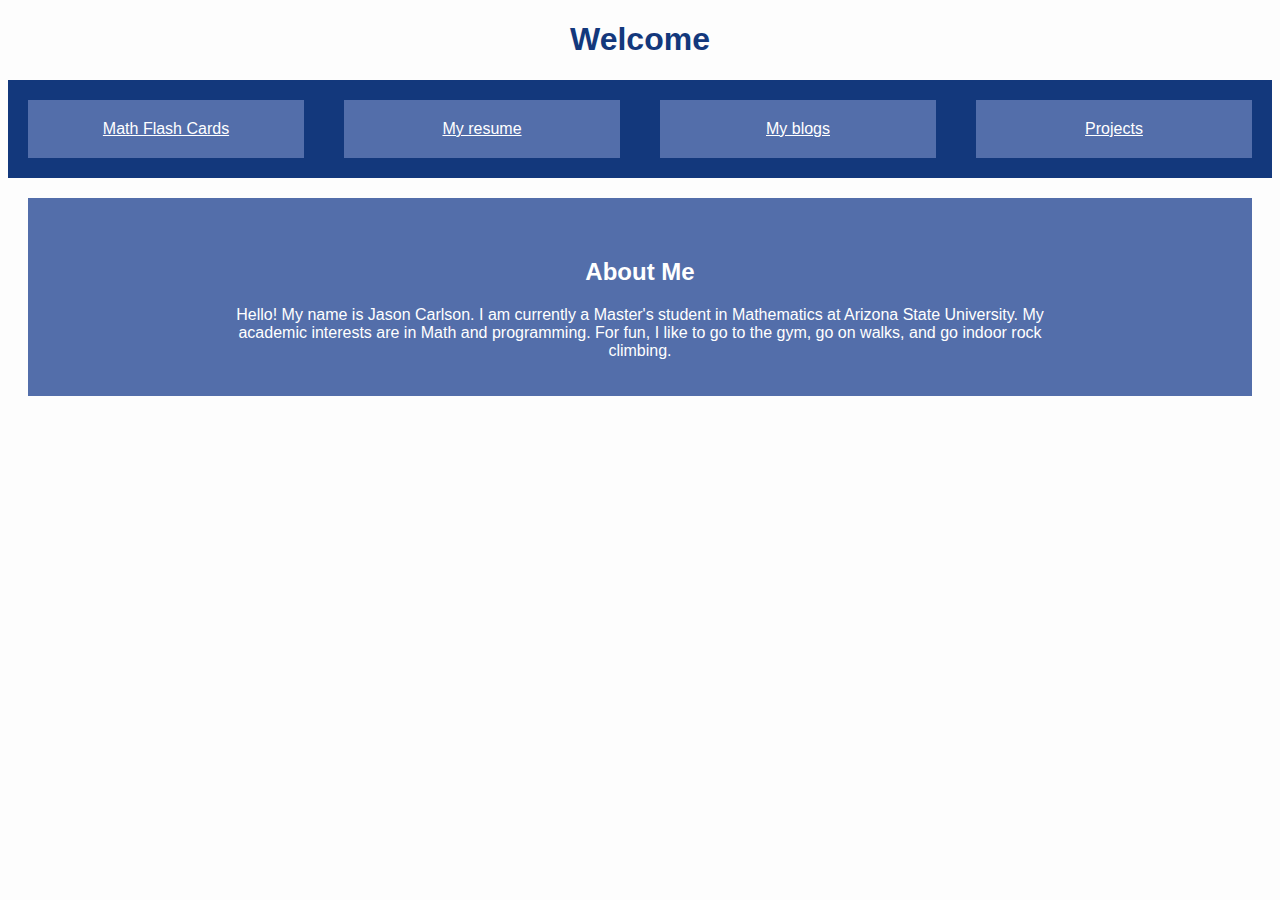
==== project0/index.html @ ab6cc787 "Updated blog page to include a post" ====
<!DOCTYPE html>
<html>
    <head>
        <title>My Webpage</title>
        <link rel="stylesheet" type="text/css" href="mystyle.css">
        <link rel="stylesheet" href="https://stackpath.bootstrapcdn.com/bootstrap/4.5.0/css/bootstrap.min.css" integrity="sha384-9aIt2nRpC12Uk9gS9baDl411NQApFmC26EwAOH8WgZl5MYYxFfc+NcPb1dKGj7Sk" crossorigin="anonymous">
    </head>
    <body class="classic">
        <h1 class="mainHeader">Welcome</h1>
        <div id="links">
            <div class="pageLink"><a href="flashCards.html">Math Flash Cards</a></div>
            <div class="pageLink"><a href="resume.html">My resume</a></div>
            <div class="pageLink"><a href="blog.html">My blogs</a></div>
            <div class="pageLink"><a href="projects.html">Projects</a></div>
        </div>
        <div id="aboutMe">
            <h2>About Me</h2>
            <p>Hello! My name is Jason Carlson. I am currently a Master's student in Mathematics
                    at Arizona State University. My academic interests are in Math and programming.
                    For fun, I like to go to the gym, go on walks, and go indoor rock climbing. 
            </p>
        </div>

        <section>

        </section>
    </body>
</html>
---- project0/mystyle.css ----
.classic {
  background-color: #fdfdfd;
}

.dataTable2 {
  border-collapse: collapse;
  border: 1px solid black;
  width: 20%;
  margin-left: 40%;
  margin-top: 20px;
  margin-bottom: 20px;
}

.dataTable {
  color: white;
  font-family: Arial, Helvetica, sans-serif;
}

#links {
  background-color: #13387c;
  display: flex;
  flex-direction: row;
  margin-bottom: 20px;
}

.pageLink {
  background-color: #536eaa;
  margin: 20px 20px 20px 20px;
  padding: 20px 20px 20px 20px;
  width: 25%;
  text-align: center;
}

@media (max-width: 1000px) {
  #links {
    background-color: #13387c;
    display: flex;
    flex-direction: column;
    align-items: center;
    margin-bottom: 20px;
  }

  .pageLink {
    background-color: #536eaa;
    margin: 20px 20px 20px 20px;
    padding: 20px 20px 20px 20px;
    width: 80%;
    text-align: center;
  }
}
.pageLink a {
  color: white;
  font-family: Arial, Helvetica, sans-serif;
}

.mainHeader {
  color: #13387c;
  font-family: Arial, Helvetica, sans-serif;
  text-align: center;
}

#aboutMe {
  background-color: #536eaa;
  margin: 20px 20px 20px 20px;
  padding: 20px 20px 20px 20px;
  color: white;
  font-family: Arial, Helvetica, sans-serif;
  align-self: center;
  text-align: center;
}

.flash-card {
  background-color: #536eaa;
  color: white;
  align-self: center;
  text-align: center;
  width: 100%;
  height: 200px;
  margin: 20px 20px 20px 20px;
  padding: 20px 20px 20px 20px;
}

p {
  margin-left: 15%;
  margin-right: 15%;
}

h2 {
  margin-top: 40px;
}

ol {
  margin-left: 40%;
  margin-right: 40%;
}

/*# sourceMappingURL=mystyle.css.map */
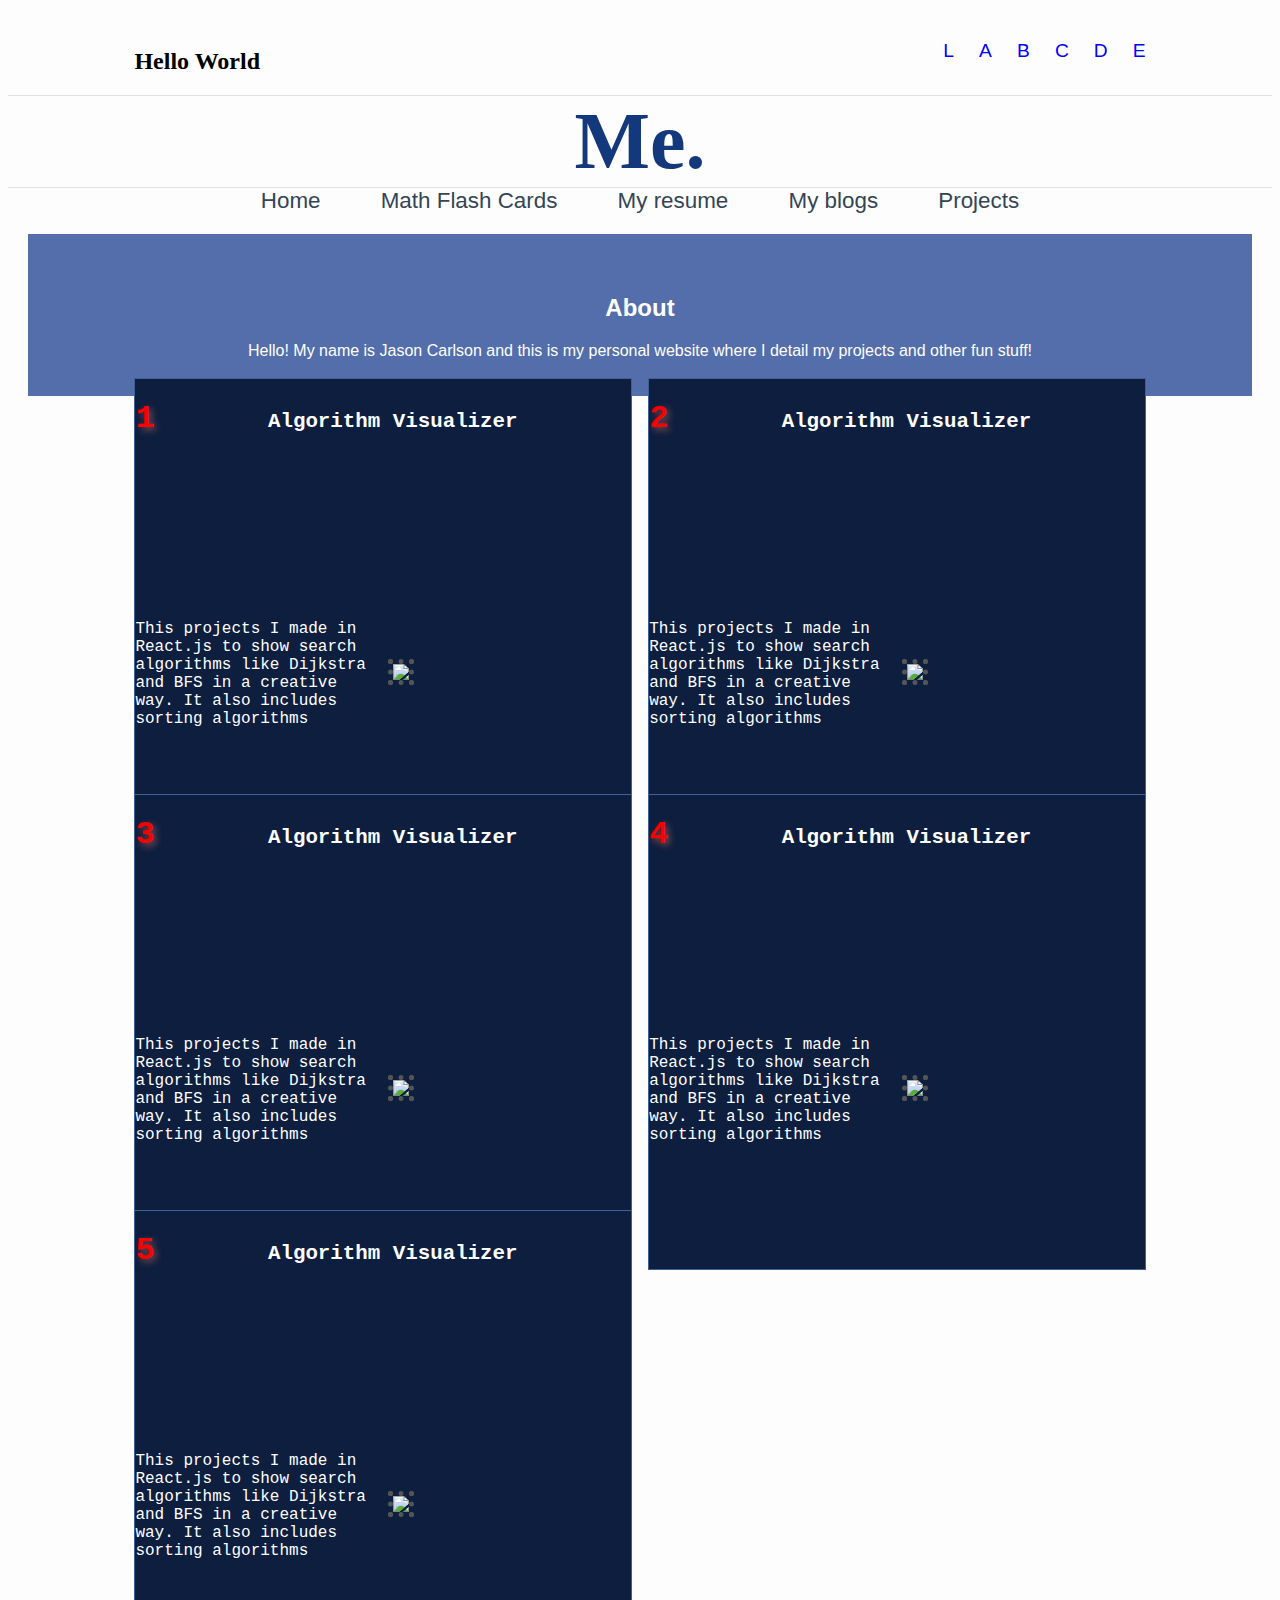
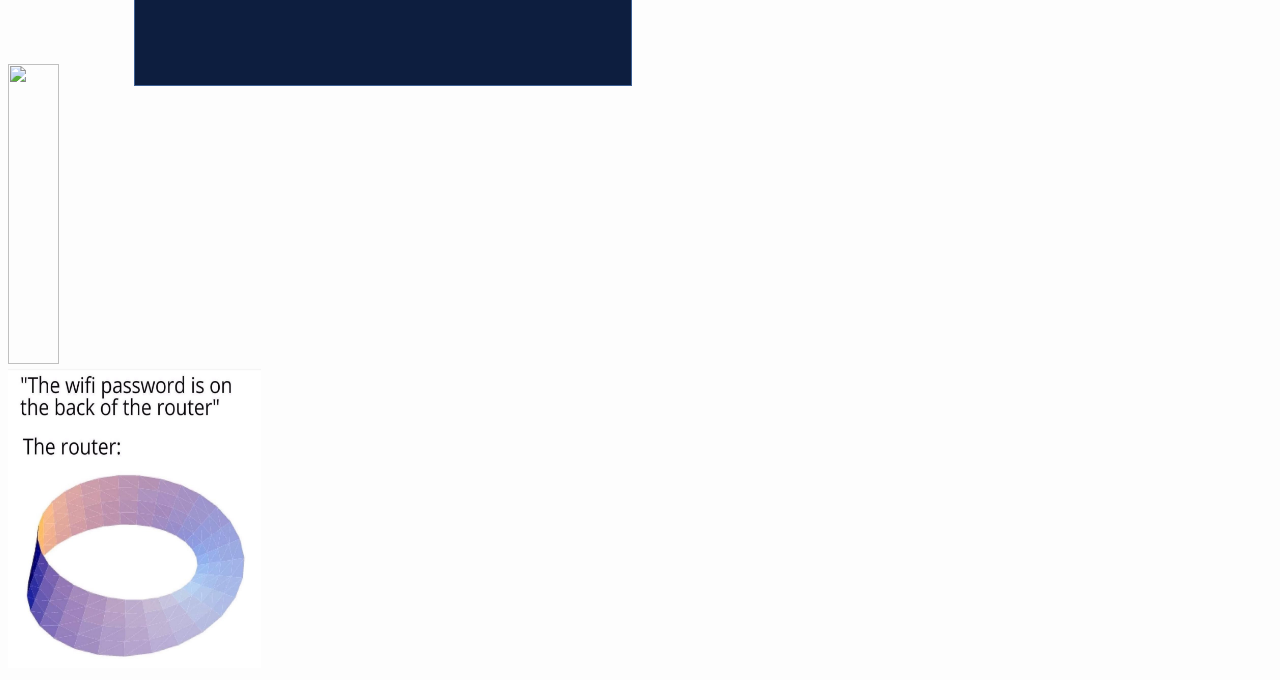
==== commit 8635721d: "Added project cards" ====
--- a/project0/index.html
+++ b/project0/index.html
@@ -4,25 +4,142 @@
         <title>My Webpage</title>
         <link rel="stylesheet" type="text/css" href="mystyle.css">
         <link rel="stylesheet" href="https://stackpath.bootstrapcdn.com/bootstrap/4.5.0/css/bootstrap.min.css" integrity="sha384-9aIt2nRpC12Uk9gS9baDl411NQApFmC26EwAOH8WgZl5MYYxFfc+NcPb1dKGj7Sk" crossorigin="anonymous">
+        <script src="https://kit.fontawesome.com/506b4cab60.js" crossorigin="anonymous"></script>
+        <script>
+            items = [];
+
+            function createRow() {
+                var row = document.createElement("div");
+                row.className = "content-row";
+                document.getElementsByClassName("content-container")[0].appendChild(row);
+            }
+
+            function createItemHeader(number, title){
+               var itemHeader = document.createElement("div");
+               itemHeader.className = "content-header";
+               
+               var numberLabel = document.createElement("div");
+               numberLabel.className = "number-label";
+               numberLabel.innerHTML = number;
+
+               var titleDiv = document.createElement("div");
+               titleDiv.innerHTML = title;
+
+               var checkDiv = document.createElement("div");
+               var checkSymbol = document.createElement("i");
+               checkSymbol.className = "fas fa-check";
+               checkDiv.appendChild(checkSymbol);
+
+               itemHeader.appendChild(numberLabel);
+               itemHeader.appendChild(titleDiv);
+               itemHeader.appendChild(checkDiv);
+               return itemHeader;
+            }
+
+            function createItemBody(description, image){
+               var itemBody = document.createElement("div");
+               itemBody.className = "content-body";
+               
+               var descriptionDiv = document.createElement("div");
+               descriptionDiv.className = "content-body-item";
+               descriptionDiv.innerHTML = description;
+
+               var imageDiv = document.createElement("div");
+               imageDiv.className = "content-body-item";
+               var theImage = document.createElement("img");
+               theImage.className= "myImage";
+               theImage.src = image;
+               imageDiv.appendChild(theImage);
+
+               itemBody.appendChild(descriptionDiv);
+               itemBody.appendChild(imageDiv);
+               return itemBody;
+            }
+
+            function createItem(number, title, description, image) {
+                if(items.length % 2 === 0){
+                    createRow();
+                }
+                var newItem = document.createElement("div");
+                newItem.className = "content-item-container";
+                newItem.appendChild(createItemHeader(number, title));
+                newItem.appendChild(createItemBody(description, image));
+
+                var rows = document.getElementsByClassName('content-container')[0];
+                var last_row = rows.children[rows.children.length - 1];
+                console.log(last_row);
+                last_row.appendChild(newItem);
+                items.push(newItem);
+
+                return;
+            }
+
+            window.onload = () => {
+                createItem(1, "Algorithm Visualizer", "This projects I made in React.js to show search algorithms like Dijkstra and BFS in a creative way. It also includes sorting algorithms", "pathfinder.png");
+                createItem(2, "Algorithm Visualizer", "This projects I made in React.js to show search algorithms like Dijkstra and BFS in a creative way. It also includes sorting algorithms", "pathfinder.png");
+                createItem(3, "Algorithm Visualizer", "This projects I made in React.js to show search algorithms like Dijkstra and BFS in a creative way. It also includes sorting algorithms", "pathfinder.png");
+                createItem(4, "Algorithm Visualizer", "This projects I made in React.js to show search algorithms like Dijkstra and BFS in a creative way. It also includes sorting algorithms", "pathfinder.png");
+                createItem(5, "Algorithm Visualizer", "This projects I made in React.js to show search algorithms like Dijkstra and BFS in a creative way. It also includes sorting algorithms", "pathfinder.png");
+            }
+        </script>
     </head>
     <body class="classic">
-        <h1 class="mainHeader">Welcome</h1>
-        <div id="links">
-            <div class="pageLink"><a href="flashCards.html">Math Flash Cards</a></div>
-            <div class="pageLink"><a href="resume.html">My resume</a></div>
-            <div class="pageLink"><a href="blog.html">My blogs</a></div>
-            <div class="pageLink"><a href="projects.html">Projects</a></div>
-        </div>
-        <div id="aboutMe">
-            <h2>About Me</h2>
-            <p>Hello! My name is Jason Carlson. I am currently a Master's student in Mathematics
-                    at Arizona State University. My academic interests are in Math and programming.
-                    For fun, I like to go to the gym, go on walks, and go indoor rock climbing. 
+        <header>
+            <div class="header-container">
+                <div class="mediaHeader">
+                    <h2>
+                        Hello World
+                    </h2>
+                    <div class="mediaLinks">
+                        <a class="mediaLink" href="#">L</a>
+                        <a class="mediaLink" href="#">A</a>
+                        <a class="mediaLink" href="#">B</a>
+                        <a class="mediaLink" href="#">C</a>
+                        <a class="mediaLink" href="#">D</a>
+                        <a class="mediaLink" href="#">E</a>
+                    </div>
+                </div>
+                <div class="middleHeaderContainers">
+                    <div class="middleHeader">
+                        Me.
+                    </div>
+                </div>
+                
+            </div>
+            <div class="navContainer">
+                <nav>
+                    <div class="navHeader">
+                        <a class="navLink" href="index.html">Home</a>
+                        <a class="navLink" href="flashCards.html">Math Flash Cards</a>
+                        <a class="navLink" href="resume.html">My resume</a>
+                        <a class="navLink" href="blog.html">My blogs</a>
+                        <a class="navLink" href="projects.html">Projects</a>
+                    </div>  
+                </nav>
+            </div>
+            
+            
+        </header>
+       
+        <div id="aboutSite">
+            <h2>About</h2>
+            <p>Hello! My name is Jason Carlson and this is my personal website where I detail my projects 
+                and other fun stuff!
             </p>
         </div>
 
-        <section>
 
-        </section>
+        <div class="content-container"></div>
+
+
+        <div class="row">
+            <div class="col-6">
+                <img src="profile.PNG" width="20%" height="300px" class="col-6 m-5">
+            </div>
+            
+            <div class="col-6">
+                <img src="mathMeme.jpeg" width="20%" height="300px" class="col-6 m-5">
+            </div>
+        </div>
     </body>
 </html>--- a/project0/mystyle.css
+++ b/project0/mystyle.css
@@ -1,5 +1,268 @@
+.dataTable {
+  border: 1px solid black;
+  padding: 10px;
+}
+
+.header-container {
+  width: 100%;
+  display: flex;
+  justify-content: center;
+  align-items: center;
+  flex-direction: column;
+}
+
+.mediaLink {
+  font-size: 1.2rem;
+  font-family:'Gill Sans', 'Gill Sans MT', Calibri, 'Trebuchet MS', sans-serif;
+  text-decoration: none;
+  color:blue;
+}
+
+.navLink {
+  font-size: 1.4rem;
+  font-family:'Gill Sans', 'Gill Sans MT', Calibri, 'Trebuchet MS', sans-serif;
+  text-decoration: none;
+  color:rgb(51, 69, 85);
+}
+
+.middleHeaderContainers {
+  width: 100%;
+  display: flex;
+  justify-content: center;
+  align-content: center;
+  border-top: 1px solid #e1e1e1;
+  border-bottom: 1px solid #e1e1e1;
+}
+
+.middleHeader {
+  width: 30%;
+  font-size: 5rem;
+  font-family:'Times New Roman', Times, serif;
+  color:#13387c;
+  font-weight: 700;
+  text-align:center;
+}
+
+
+.mediaHeader {
+  width: 80%;
+  display: flex;
+  align-items: center;
+  justify-content:space-between;
+}
+
+.mediaLinks {
+  width: 20%;
+  display: flex;
+  justify-content: space-between;
+}
+
+.navContainer {
+  width: 100%;
+  display: flex;
+  justify-content: center;
+  align-items: center;
+}
+
+nav {
+  width: 60%;
+}
+
+.navHeader {
+  display: flex;
+  justify-content: space-between;
+  width: 100%;
+}
+
+#aboutSite {
+  background-color: #536eaa;
+  margin: 20px 20px 20px 20px;
+  padding: 20px 20px 20px 20px;
+  color: white;
+  font-family: Arial, Helvetica, sans-serif;
+  align-self: center;
+  text-align: center;
+}
+
+.content-container {
+  display: flex;
+  flex-direction: column;
+  width: 100%;
+  justify-content: space-between;
+  align-items: center;
+}
+
+.content-row {
+  display: flex;
+  flex-direction: row;
+  width: 80%;
+  justify-content: space-between;
+  margin-bottom: 1em;
+  align-items: center;
+  height: 400px;
+}
+
+.content-item-container {
+  display: flex;
+  flex-direction: column;
+  justify-content: space-between;
+  align-items: center;
+  width: 49%;
+  border: 1px solid rgb(62, 96, 148);
+  background-color: #0d1e3f;
+  color: white;
+  font-family:'Courier New', Courier, monospace;
+}
+
+.content-header {
+  font-size: 1.3rem;
+  font-weight: bold;
+  display: flex;
+  flex-direction: row;
+  justify-content: space-between;
+  align-items: baseline;
+  height: 75px;
+  width: 100%;
+  padding: 1em;
+}
+
+.content-header > div > i {
+  color: rgb(0, 255, 21);
+  font-size: 1.5rem;
+}
+
+.number-label{
+  font-size: 2rem;
+  font-weight: 2000;
+  color: rgb(247, 2, 2);
+  text-shadow: 3px 3px 7px #804f4f;
+}
+
+
+.content-body {
+  font-size: 1rem;
+  padding: 1em;
+  display: flex;
+  flex-direction: row;
+  align-items: center;
+  justify-content: space-between;
+  height: 325px;
+  width: 100%;
+}
+
+.content-body-item{
+  width: 49%;
+}
+
+.myImage {
+  width: 100%;
+  border: 5px dotted #555;
+}
+
+@media (max-width: 767px){
+  .navLink {
+    font-size: 2.5rem;
+    text-align: center;
+  }
+  .navHeader {
+    flex-direction: column;
+    align-content:center;
+  }
+  .content-row {
+    flex-direction: column;
+    justify-content: space-between;
+    align-items: center;
+    height: 830px;
+    width: 80%;
+  }
+  .content-item-container {
+    width: 100%;
+  }
+}
+
+
+
+
+
+
+
+
+
+
+
+
+
+
+
+
+
+
+
+
+
+
+
+#links {
+  background-color: #13387c;
+  display: flex;
+  flex-direction: row;
+  margin-bottom: 20px;
+}
+
 .classic {
   background-color: #fdfdfd;
+}
+
+.dataTable {
+  color: white;
+  font-family: Arial, Helvetica, sans-serif;
+}
+
+.pageLink {
+  background-color: #536eaa;
+  margin: 20px 20px 20px 20px;
+  padding: 20px 20px 20px 20px;
+  width: 25%;
+  text-align: center;
+}
+
+@media (max-width: 1000px) {
+  #links {
+    background-color: #13387c;
+    display: flex;
+    flex-direction: column;
+    align-items: center;
+    margin-bottom: 20px;
+  }
+
+  .pageLink {
+    background-color: #536eaa;
+    margin: 20px 20px 20px 20px;
+    padding: 20px 20px 20px 20px;
+    width: 80%;
+    text-align: center;
+  }
+}
+.pageLink a {
+  color: white;
+  font-family: Arial, Helvetica, sans-serif;
+}
+
+.mainHeader {
+  color: #13387c;
+  font-family: Arial, Helvetica, sans-serif;
+  text-align: center;
+}
+
+.flash-card, .flashCardBack {
+  background-color: #536eaa;
+  color: white;
+  align-self: center;
+  text-align: center;
+  width: 100%;
+  height: 200px;
+  margin: 20px 20px 20px 20px;
+  padding: 20px 20px 20px 20px;
 }
 
 .dataTable2 {
@@ -11,73 +274,29 @@
   margin-bottom: 20px;
 }
 
-.dataTable {
-  color: white;
-  font-family: Arial, Helvetica, sans-serif;
-}
-
-#links {
-  background-color: #13387c;
-  display: flex;
-  flex-direction: row;
-  margin-bottom: 20px;
-}
-
-.pageLink {
-  background-color: #536eaa;
-  margin: 20px 20px 20px 20px;
-  padding: 20px 20px 20px 20px;
-  width: 25%;
-  text-align: center;
-}
-
-@media (max-width: 1000px) {
-  #links {
-    background-color: #13387c;
-    display: flex;
-    flex-direction: column;
-    align-items: center;
-    margin-bottom: 20px;
-  }
-
-  .pageLink {
-    background-color: #536eaa;
-    margin: 20px 20px 20px 20px;
-    padding: 20px 20px 20px 20px;
-    width: 80%;
-    text-align: center;
-  }
-}
-.pageLink a {
-  color: white;
-  font-family: Arial, Helvetica, sans-serif;
-}
-
-.mainHeader {
-  color: #13387c;
-  font-family: Arial, Helvetica, sans-serif;
-  text-align: center;
-}
-
-#aboutMe {
-  background-color: #536eaa;
-  margin: 20px 20px 20px 20px;
-  padding: 20px 20px 20px 20px;
-  color: white;
-  font-family: Arial, Helvetica, sans-serif;
-  align-self: center;
-  text-align: center;
-}
-
-.flash-card {
-  background-color: #536eaa;
-  color: white;
-  align-self: center;
-  text-align: center;
-  width: 100%;
-  height: 200px;
-  margin: 20px 20px 20px 20px;
-  padding: 20px 20px 20px 20px;
+.flashCardBack {
+  overflow: auto;
+  margin: 0px;
+  padding: 0px;
+  height: 150px;
+}
+
+::-webkit-scrollbar {
+  display: none;
+}
+
+.project-list > ol {
+  margin-left: 20%;
+  margin-right: 20%;
+}
+
+h2 {
+  margin-top: 40px;
+}
+
+ol {
+  margin-left: 20%;
+  margin-right: 20%;
 }
 
 p {
@@ -85,13 +304,4 @@
   margin-right: 15%;
 }
 
-h2 {
-  margin-top: 40px;
-}
-
-ol {
-  margin-left: 40%;
-  margin-right: 40%;
-}
-
 /*# sourceMappingURL=mystyle.css.map */
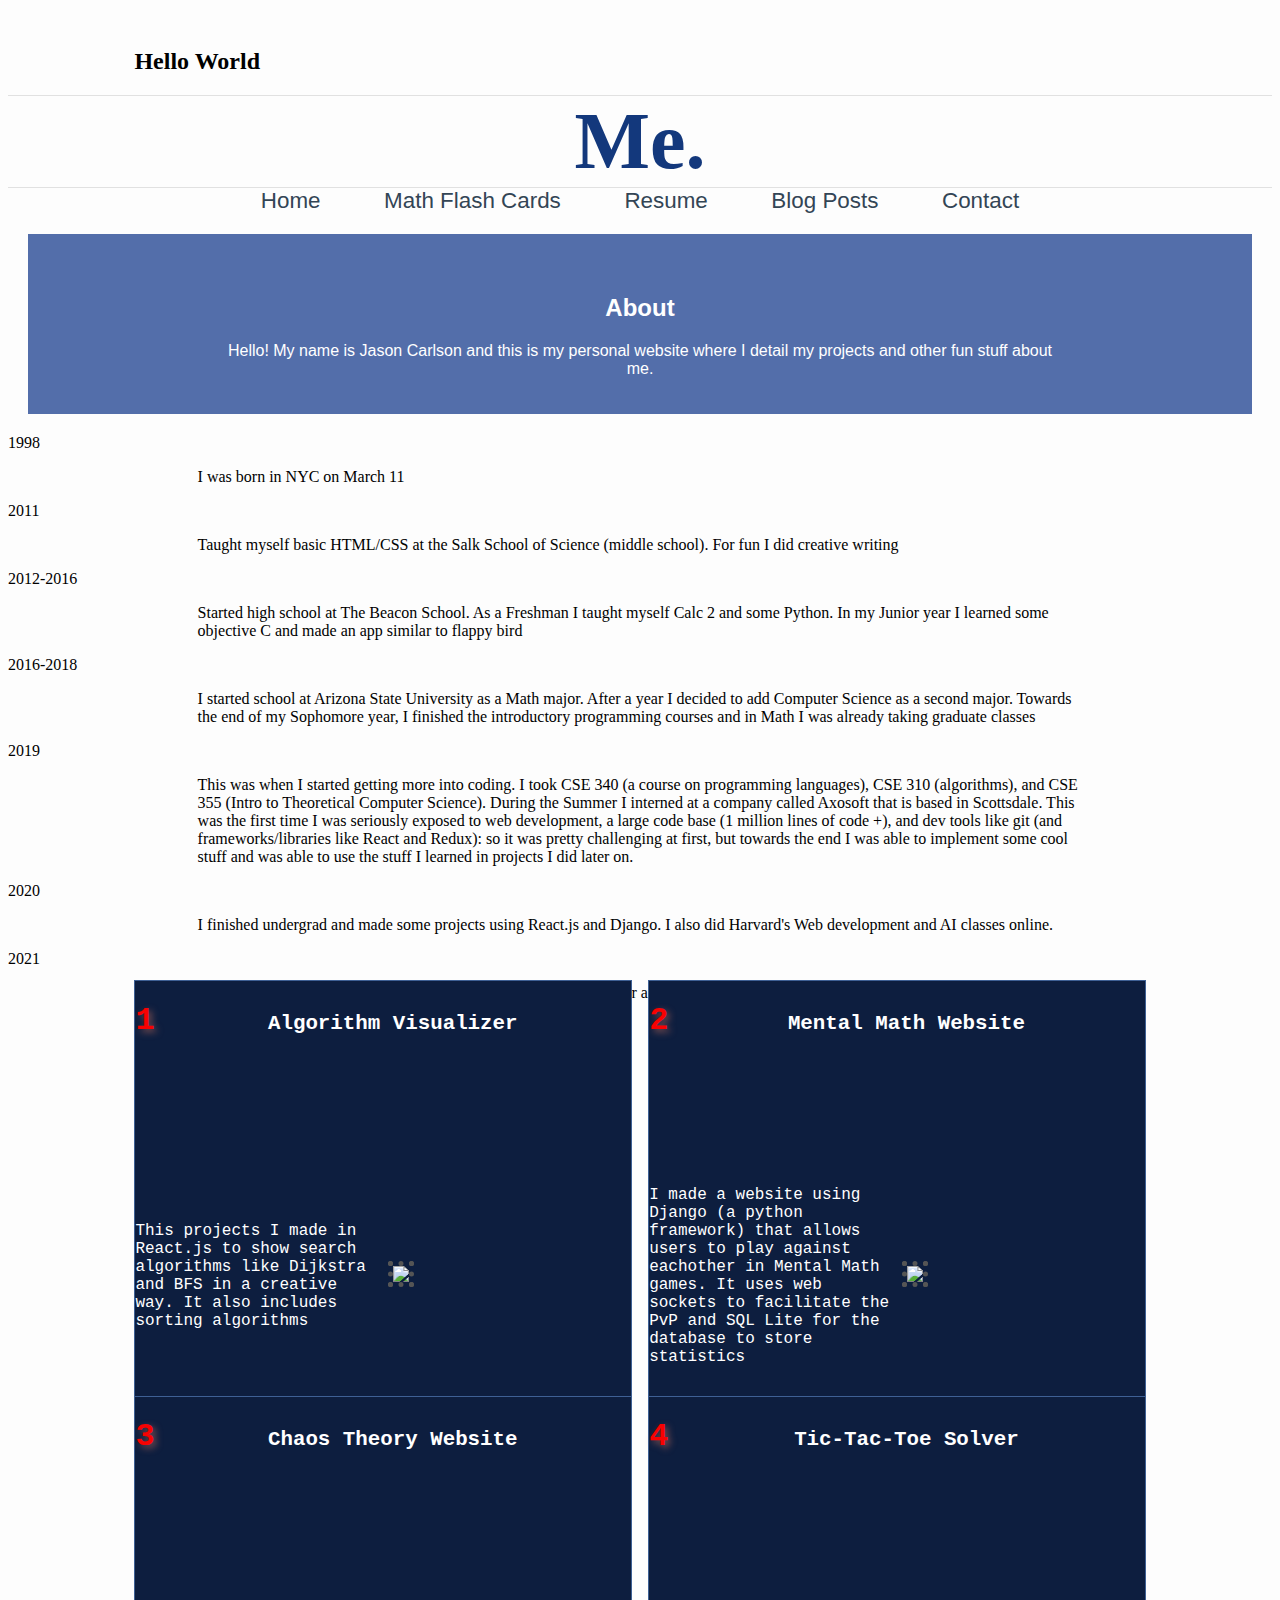
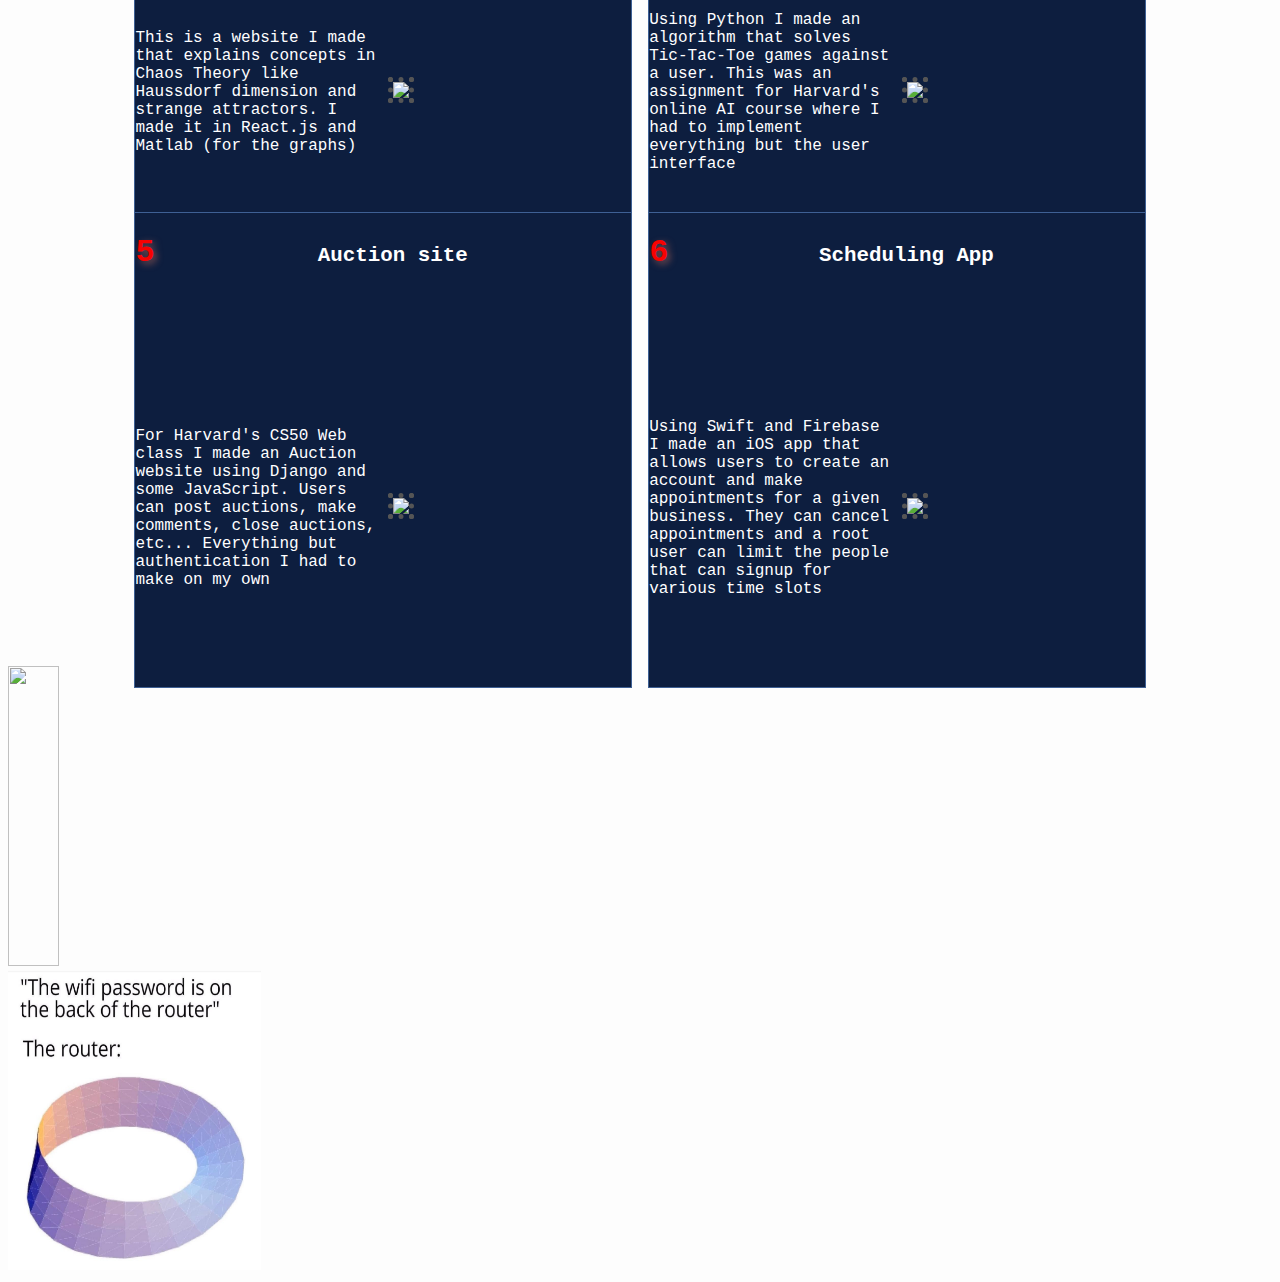
==== commit 096888b2: "Update LinkedIn URL" ====
--- a/project0/index.html
+++ b/project0/index.html
@@ -5,6 +5,8 @@
         <link rel="stylesheet" type="text/css" href="mystyle.css">
         <link rel="stylesheet" href="https://stackpath.bootstrapcdn.com/bootstrap/4.5.0/css/bootstrap.min.css" integrity="sha384-9aIt2nRpC12Uk9gS9baDl411NQApFmC26EwAOH8WgZl5MYYxFfc+NcPb1dKGj7Sk" crossorigin="anonymous">
         <script src="https://kit.fontawesome.com/506b4cab60.js" crossorigin="anonymous"></script>
+        <script src="https://code.iconify.design/1/1.0.7/iconify.min.js"></script>
+        <script src="https://ajax.googleapis.com/ajax/libs/jquery/3.5.1/jquery.min.js"></script>
         <script>
             items = [];
 
@@ -42,7 +44,7 @@
                
                var descriptionDiv = document.createElement("div");
                descriptionDiv.className = "content-body-item";
-               descriptionDiv.innerHTML = description;
+               descriptionDiv.textContent = description;
 
                var imageDiv = document.createElement("div");
                imageDiv.className = "content-body-item";
@@ -76,11 +78,47 @@
 
             window.onload = () => {
                 createItem(1, "Algorithm Visualizer", "This projects I made in React.js to show search algorithms like Dijkstra and BFS in a creative way. It also includes sorting algorithms", "pathfinder.png");
-                createItem(2, "Algorithm Visualizer", "This projects I made in React.js to show search algorithms like Dijkstra and BFS in a creative way. It also includes sorting algorithms", "pathfinder.png");
-                createItem(3, "Algorithm Visualizer", "This projects I made in React.js to show search algorithms like Dijkstra and BFS in a creative way. It also includes sorting algorithms", "pathfinder.png");
-                createItem(4, "Algorithm Visualizer", "This projects I made in React.js to show search algorithms like Dijkstra and BFS in a creative way. It also includes sorting algorithms", "pathfinder.png");
-                createItem(5, "Algorithm Visualizer", "This projects I made in React.js to show search algorithms like Dijkstra and BFS in a creative way. It also includes sorting algorithms", "pathfinder.png");
-            }
+                createItem(2, "Mental Math Website", "I made a website using Django (a python framework) that allows users to play against eachother in Mental Math games. It uses web sockets to facilitate the PvP and SQL Lite for the database to store statistics", "mentalmath.png");
+                createItem(3, "Chaos Theory Website", "This is a website I made that explains concepts in Chaos Theory like Haussdorf dimension and strange attractors. I made it in React.js and Matlab (for the graphs)", "chaos.png");
+                createItem(4, "Tic-Tac-Toe Solver", "Using Python I made an algorithm that solves Tic-Tac-Toe games against a user. This was an assignment for Harvard's online AI course where I had to implement everything but the user interface", "tictactoe.png");
+                createItem(5, "Auction site", "For Harvard's CS50 Web class I made an Auction website using Django and some JavaScript. Users can post auctions, make comments, close auctions, etc... Everything but authentication I had to make on my own", "auction.png");
+                createItem(6, "Scheduling App", "Using Swift and Firebase I made an iOS app that allows users to create an account and make appointments for a given business. They can cancel appointments and a root user can limit the people that can signup for various time slots", "scheduler.png");
+            }
+
+
+            function isElementInViewport(elem) {
+                var $elem = $(elem);
+                // Get the scroll position of the page.
+                var scrollElem = ((navigator.userAgent.toLowerCase().indexOf('webkit') != -1) ? 'body' : 'html');
+                var viewportTop = window.scrollY;
+            
+                var viewportBottom = viewportTop + $(window).height();
+                // Get the position of the element on the page.
+                var elemTop = Math.round( $elem.offset().top );
+                var elemBottom = elemTop + $elem.height();
+
+                return ((elemTop < viewportBottom) && (elemBottom > viewportTop));
+            }
+
+            // Check if it's time to start the animation.
+            function checkAnimation() {
+                var $elem = $('.entry');
+                // If the animation has already been started
+                let i =0;
+                for(i=0; i < $elem.length; ++i){
+                    if (isElementInViewport($elem[i]) && !$($elem[i]).hasClass('start')) {
+                        // Start the animation
+                        console.log($elem[i]);
+                        $($elem[i]).addClass('start');
+                    }else if(!isElementInViewport($elem[i]) && $($elem[i]).hasClass('start')){
+                        $($elem[i]).removeClass('start');
+                    }
+                }
+            }
+            window.addEventListener("scroll", function(){
+                checkAnimation();
+            })
+            
         </script>
     </head>
     <body class="classic">
@@ -91,12 +129,11 @@
                         Hello World
                     </h2>
                     <div class="mediaLinks">
-                        <a class="mediaLink" href="#">L</a>
-                        <a class="mediaLink" href="#">A</a>
-                        <a class="mediaLink" href="#">B</a>
-                        <a class="mediaLink" href="#">C</a>
-                        <a class="mediaLink" href="#">D</a>
-                        <a class="mediaLink" href="#">E</a>
+                        <a class="mediaLink" href="https://www.linkedin.com/in/jason-c-67890a170/"><i class="fab fa-linkedin"></i></a>
+                        <a class="mediaLink" href="https://github.com/jcarlson212"><i class="fab fa-github"></i></a>
+                        <a class="mediaLink" href="https://leetcode.com/jcarlson212/"><span class="iconify" data-icon="simple-icons:leetcode"></span></a>
+                        <a class="mediaLink" href="https://www.youtube.com/user/WhITeBOYJr46742/videos"><i class="fab fa-youtube"></i></a>
+                        <a class="mediaLink" href="mailto: jcarlson212@gmail.com"><i class="fas fa-envelope-open"></i></a>
                     </div>
                 </div>
                 <div class="middleHeaderContainers">
@@ -111,21 +148,66 @@
                     <div class="navHeader">
                         <a class="navLink" href="index.html">Home</a>
                         <a class="navLink" href="flashCards.html">Math Flash Cards</a>
-                        <a class="navLink" href="resume.html">My resume</a>
-                        <a class="navLink" href="blog.html">My blogs</a>
-                        <a class="navLink" href="projects.html">Projects</a>
+                        <a class="navLink" href="resume.html">Resume</a>
+                        <a class="navLink" href="blog.html">Blog Posts</a>
+                        <a class="navLink" href="projects.html">Contact</a>
                     </div>  
                 </nav>
             </div>
-            
-            
         </header>
-       
+
         <div id="aboutSite">
             <h2>About</h2>
             <p>Hello! My name is Jason Carlson and this is my personal website where I detail my projects 
-                and other fun stuff!
+                and other fun stuff about me. 
             </p>
+        </div>
+
+        <div class="timeline">
+            <div class="entries">
+                <div class="entry">
+                    <div class="title">1998</div>
+                    <div class="body">
+                      <p>I was born in NYC on March 11</p>
+                    </div>
+                  </div>
+                <div class="entry">
+                  <div class="title">2011</div>
+                  <div class="body">
+                    <p>Taught myself basic HTML/CSS at the Salk School of Science (middle school). For fun I did creative writing</p>
+                  </div>
+                </div>
+                <div class="entry">
+                  <div class="title">2012-2016</div>
+                  <div class="body">
+                    <p>Started high school at The Beacon School. As a Freshman I taught myself Calc 2 and some Python. In my Junior year I learned some objective C and made an app similar to flappy bird</p>
+                  </div>
+                </div>
+                <div class="entry">
+                  <div class="title big">2016-2018</div>
+                  <div class="body">
+                    <p>I started school at Arizona State University as a Math major. After a year I decided to add Computer Science as a second major. Towards the end of my Sophomore year, I finished the introductory programming courses and in Math I was already taking graduate classes</p>
+                  </div>
+                </div>
+                <div class="entry">
+                  <div class="title">2019</div>
+                  <div class="body">
+                    <p>This was when I started getting more into coding. I took CSE 340 (a course on programming languages), CSE 310 (algorithms), and CSE 355 (Intro to Theoretical Computer Science). During the Summer I interned at a company called Axosoft that is based in Scottsdale. This was the first time I was seriously exposed to web development, a large code base (1 million lines of code +), and dev tools like git (and frameworks/libraries like React and Redux): so it was pretty challenging at first, but towards the end I was able to implement some cool stuff and was able to use the stuff I learned in projects I did later on.</p>
+                  </div>
+                </div>
+                <div class="entry">
+                  <div class="title">2020</div>
+                  <div class="body">
+                    <p>I finished undergrad and made some projects using React.js and Django. I also did Harvard's Web development and AI classes online.</p>
+                  </div>
+                </div>
+                <div class="entry">
+                  <div class="title big">2021</div>
+                  <div class="body">
+                    <p>Finished Master's degree in Math and started as a Software Engineer at Amazon</p>
+                  </div>
+                </div>
+            </div>
         </div>
 
 
@@ -142,4 +224,4 @@
             </div>
         </div>
     </body>
-</html>+</html>
